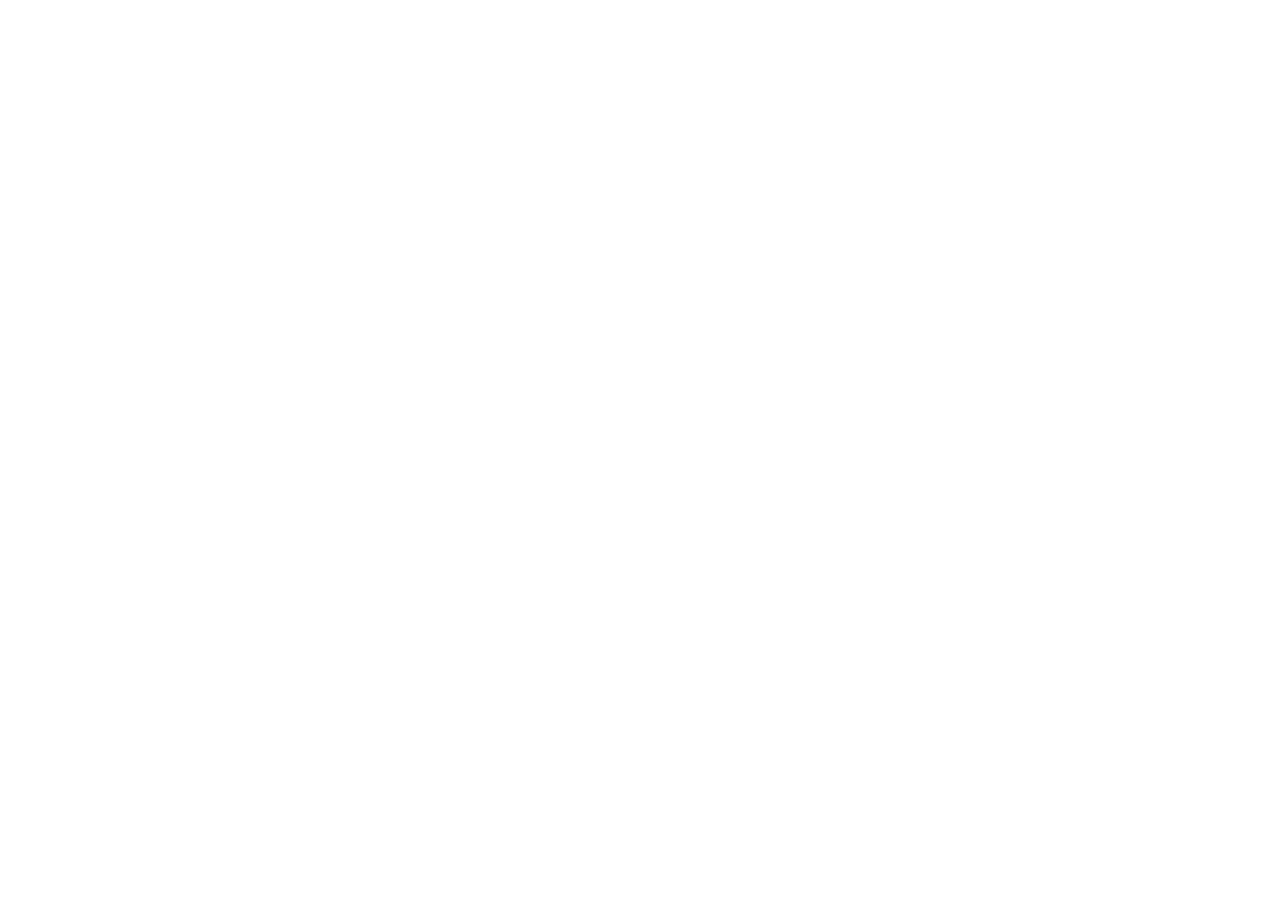
==== index.html @ 758a144c "initial commit" ====
<!DOCTYPE html>
<html lang="en">
    
<head>
    <meta charset="UTF-8">
    <meta name="viewport" content="width=device-width, initial-scale=1.0">
    <meta http-equiv="X-UA-Compatible" content="ie=edge">
    <title>Document</title>
</head>

<body>
    
</body>
</html>
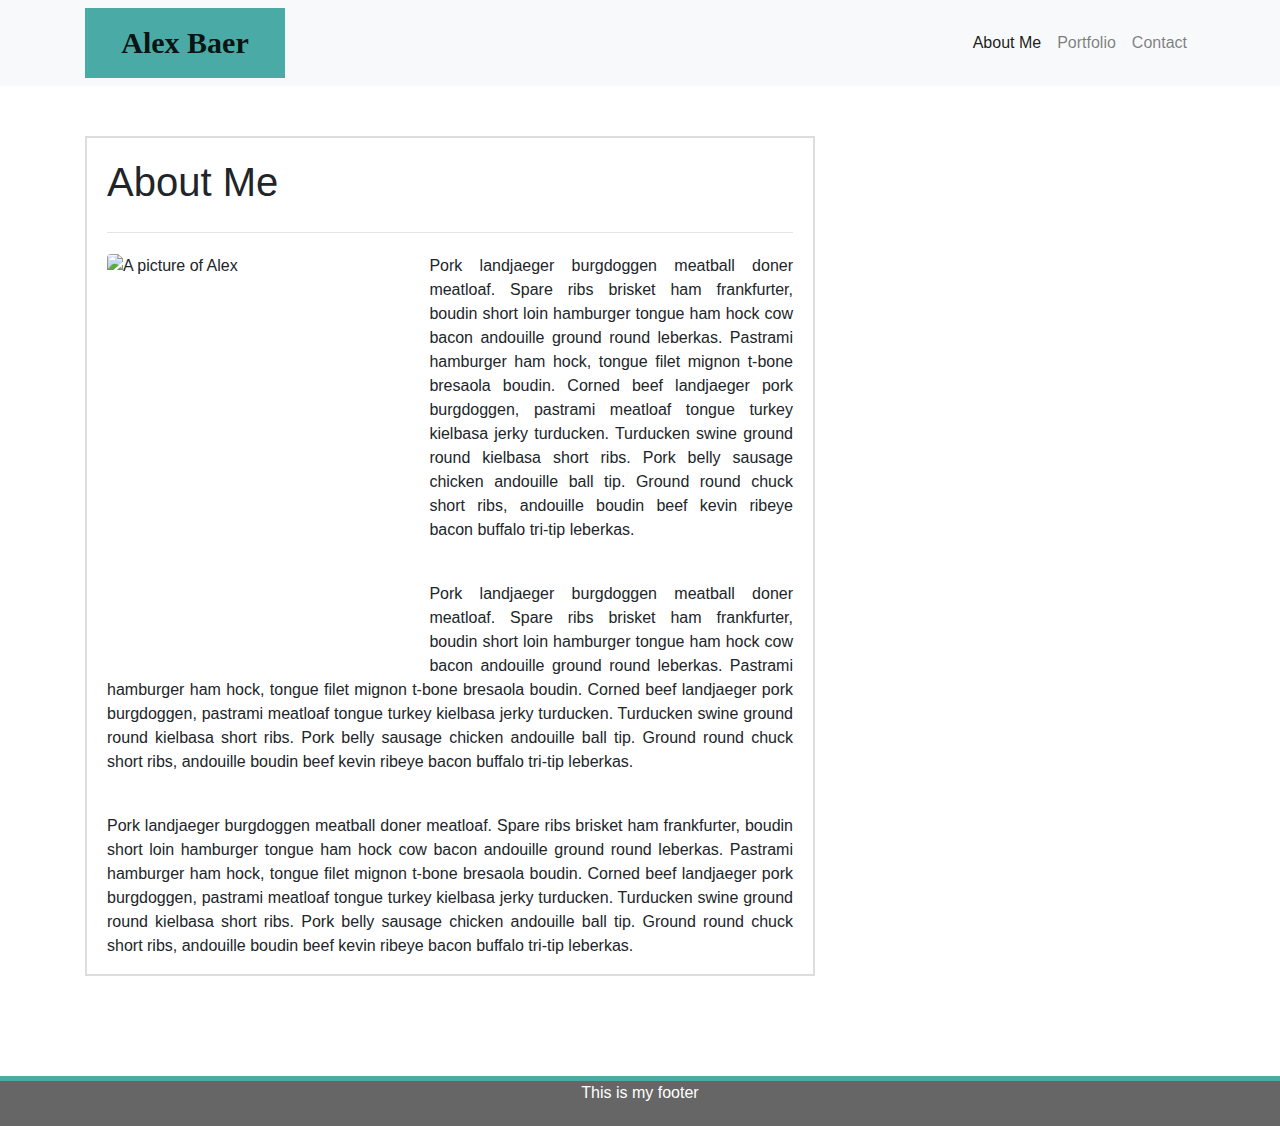
==== commit 72563829: "index page almost complete with css" ====
--- a/index.html
+++ b/index.html
@@ -1,14 +1,66 @@
 <!DOCTYPE html>
 <html lang="en">
-    
+
 <head>
     <meta charset="UTF-8">
     <meta name="viewport" content="width=device-width, initial-scale=1.0">
-    <meta http-equiv="X-UA-Compatible" content="ie=edge">
-    <title>Document</title>
+    <title>Bootstrap-Portfolio</title>
+    <link rel="stylesheet" href="https://stackpath.bootstrapcdn.com/bootstrap/4.3.1/css/bootstrap.min.css" integrity="sha384-ggOyR0iXCbMQv3Xipma34MD+dH/1fQ784/j6cY/iJTQUOhcWr7x9JvoRxT2MZw1T" crossorigin="anonymous">
+    <link rel="stylesheet" href="stylesheet.css">
 </head>
 
-<body>
-    
+<body background="Assetts/regal.png">
+    <!--Nav Bar-->
+    <header>
+            <nav class="navbar navbar-expand-lg navbar-light bg-light">
+                <div class="container">
+                    <div class="navbar-header">
+                            <a class="navbar-brand" href="index.html">Alex Baer</a>
+                    </div>
+                    <ul class="navbar-nav">
+                            <li class="nav-item active">
+                              <a class="nav-link" href="index.html">About Me <span class="sr-only">(current)</span></a>
+                            </li>
+                            <li class="nav-item">
+                              <a class="nav-link" href="portfolio.html">Portfolio</a>
+                            </li>
+                            <li class="nav-item">
+                              <a class="nav-link" href="contact.html">Contact</a>
+                            </li>
+                          </ul>
+                </div>
+                  </nav>
+    </header>
+
+    <!--About Me-->
+<div class="container" id="main-content">
+        <div class="row">
+            <div class="col-lg-8 col-md-8 col-sm-12">
+                <section class="main-section">
+                    <h1>About Me</h1>
+                    <hr>
+                    <img src="Assetts/About_Me_Image.jpeg" class="rounded float-left" class="rounded" id="aboutmeimage" alt="A picture of Alex" style="width:302.4px;height:403.2px;">
+                    <p>
+                            Pork landjaeger burgdoggen meatball doner meatloaf. Spare ribs brisket ham frankfurter, boudin short loin hamburger tongue ham hock cow bacon andouille ground round leberkas. Pastrami hamburger ham hock, tongue filet mignon t-bone bresaola boudin. Corned beef landjaeger pork burgdoggen, pastrami meatloaf tongue turkey kielbasa jerky turducken. Turducken swine ground round kielbasa short ribs. Pork belly sausage chicken andouille ball tip. Ground round chuck short ribs, andouille boudin beef kevin ribeye bacon buffalo tri-tip leberkas.
+                    </p>
+                    <br>
+                    <p>
+                            Pork landjaeger burgdoggen meatball doner meatloaf. Spare ribs brisket ham frankfurter, boudin short loin hamburger tongue ham hock cow bacon andouille ground round leberkas. Pastrami hamburger ham hock, tongue filet mignon t-bone bresaola boudin. Corned beef landjaeger pork burgdoggen, pastrami meatloaf tongue turkey kielbasa jerky turducken. Turducken swine ground round kielbasa short ribs. Pork belly sausage chicken andouille ball tip. Ground round chuck short ribs, andouille boudin beef kevin ribeye bacon buffalo tri-tip leberkas.
+                    </p>
+                    <br>
+                    <p>
+                            Pork landjaeger burgdoggen meatball doner meatloaf. Spare ribs brisket ham frankfurter, boudin short loin hamburger tongue ham hock cow bacon andouille ground round leberkas. Pastrami hamburger ham hock, tongue filet mignon t-bone bresaola boudin. Corned beef landjaeger pork burgdoggen, pastrami meatloaf tongue turkey kielbasa jerky turducken. Turducken swine ground round kielbasa short ribs. Pork belly sausage chicken andouille ball tip. Ground round chuck short ribs, andouille boudin beef kevin ribeye bacon buffalo tri-tip leberkas.
+                    </p>
+                </section>
+            
+            </div>
+        </div>
+</div>
+    <!--Footer-->
+    <div>
+            <footer class="footer">
+                This is my footer
+            </footer>
+            </div>
 </body>
 </html>--- a/stylesheet.css
+++ b/stylesheet.css
@@ -0,0 +1,70 @@
+
+
+.navbar-brand {
+    float: left;
+    width: 200px;
+    height: 100%;
+    font-size: 30px;
+    font-weight: 700;
+    text-align: center;
+    line-height: 60px;
+    background: #4aaaa5;
+    color: #ffffff;
+    font-family: Georgia, 'Times New Roman', Times, serif;
+}
+
+nav a:hover {
+    background-color: #ddd;
+    color: black;
+  }
+
+.main-section {
+padding-top: 20px;
+/* margin-right: 20px; */
+/* margin-left: 20px; */
+margin-top: 50px;
+border: 2px solid #dddddd;
+background: #ffffff;
+font-family: 'Arial', 'Helvetica Neue', Helvetica, sans-serif;
+}
+
+.main-section h1 {
+    padding-bottom: 10px;
+    margin-left: 20px;
+}
+
+.main-section hr {
+    padding-bottom: 5px;
+    margin-right: 20px;
+    margin-left: 20px;
+}
+
+.main-section p {
+    /* margin-right: 20px; */
+    text-align: justify;
+    padding-left: 20px;
+    padding-right: 20px;
+    /* margin-left: 20px; */
+}
+
+.rounded {
+margin-left: 20px;
+margin-right: 20px;
+}
+
+#AboutMeImage {
+    /* box-sizing: border-box; */
+}
+
+.footer {
+    /* position: fixed; */
+    left: 0;
+    bottom: 0;
+    width: 100%;
+    background: #666666;
+    color: white;
+    text-align: center;
+    height: 50px;
+    border-top: 5px solid #4aaaa5;
+    margin-top: 100px;
+}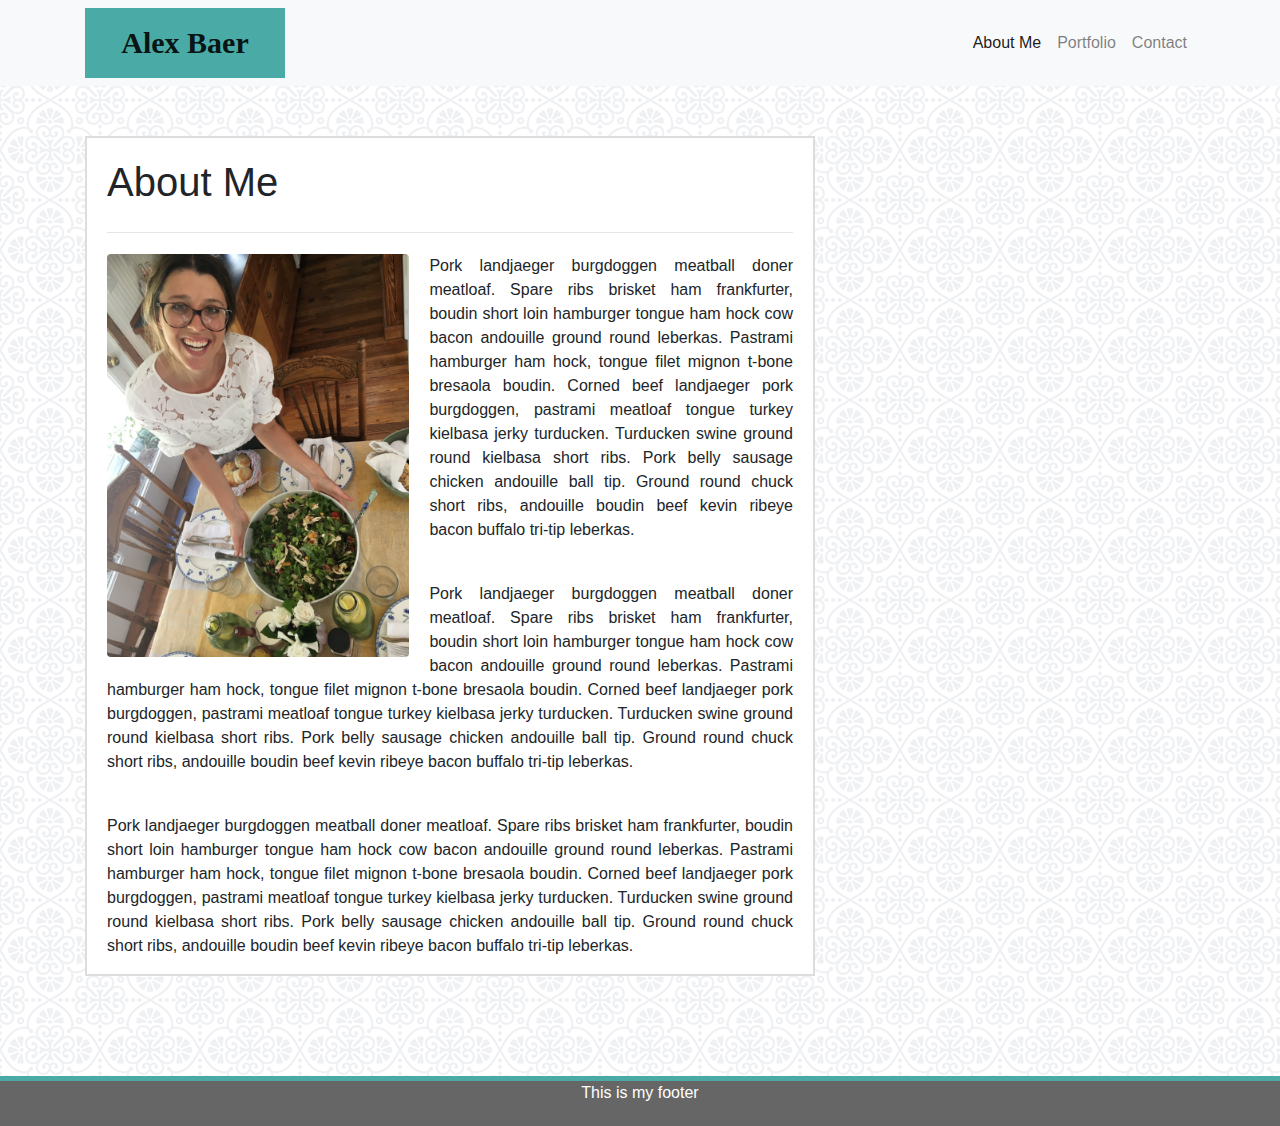
==== commit da875de5: "submitting pages" ====
--- a/index.html
+++ b/index.html
@@ -9,7 +9,7 @@
     <link rel="stylesheet" href="stylesheet.css">
 </head>
 
-<body background="Assetts/regal.png">
+<body background="Assets/regal.png">
     <!--Nav Bar-->
     <header>
             <nav class="navbar navbar-expand-lg navbar-light bg-light">
@@ -39,7 +39,7 @@
                 <section class="main-section">
                     <h1>About Me</h1>
                     <hr>
-                    <img src="Assetts/About_Me_Image.jpeg" class="rounded float-left" class="rounded" id="aboutmeimage" alt="A picture of Alex" style="width:302.4px;height:403.2px;">
+                    <img src="Assets/About_Me_Image.jpeg" class="rounded float-left" class="rounded" id="aboutmeimage" alt="A picture of Alex" style="width:302.4px;height:403.2px;">
                     <p>
                             Pork landjaeger burgdoggen meatball doner meatloaf. Spare ribs brisket ham frankfurter, boudin short loin hamburger tongue ham hock cow bacon andouille ground round leberkas. Pastrami hamburger ham hock, tongue filet mignon t-bone bresaola boudin. Corned beef landjaeger pork burgdoggen, pastrami meatloaf tongue turkey kielbasa jerky turducken. Turducken swine ground round kielbasa short ribs. Pork belly sausage chicken andouille ball tip. Ground round chuck short ribs, andouille boudin beef kevin ribeye bacon buffalo tri-tip leberkas.
                     </p>
@@ -57,7 +57,7 @@
         </div>
 </div>
     <!--Footer-->
-    <div>
+    <div class="row">
             <footer class="footer">
                 This is my footer
             </footer>
--- a/stylesheet.css
+++ b/stylesheet.css
@@ -13,9 +13,20 @@
     font-family: Georgia, 'Times New Roman', Times, serif;
 }
 
+.navbar-brand a {
+    color: #ffffff
+}
+.navbar-light{
+    color: #ffffff
+}
+
 nav a:hover {
     background-color: #ddd;
     color: black;
+  }
+  nav a:visited {
+    
+    color: #ddd;
   }
 
 .main-section {
@@ -26,6 +37,7 @@
 border: 2px solid #dddddd;
 background: #ffffff;
 font-family: 'Arial', 'Helvetica Neue', Helvetica, sans-serif;
+overflow: auto;
 }
 
 .main-section h1 {
@@ -56,6 +68,47 @@
     /* box-sizing: border-box; */
 }
 
+.box {
+    float: left;
+    height: 300px;
+    width: 300px;
+    margin: 20px;
+    text-align: center;
+    color: white;
+    font-size: 18px;
+  }
+  
+  .box p {
+      background: #4aaaa5;
+      margin-top: 200px;
+      padding: 10px;
+  }
+  
+  #box1 {
+      background: gray;
+  }
+  
+  #box2 {
+      background: gray;
+  }
+  
+  #box3 {
+      background: gray;
+  }
+  
+  #box4 {
+      background: gray;
+  }
+  
+  #box5 {
+      background: gray;
+  }
+
+form {
+    margin-left: 20px;
+    margin-right: 20px;
+}
+
 .footer {
     /* position: fixed; */
     left: 0;
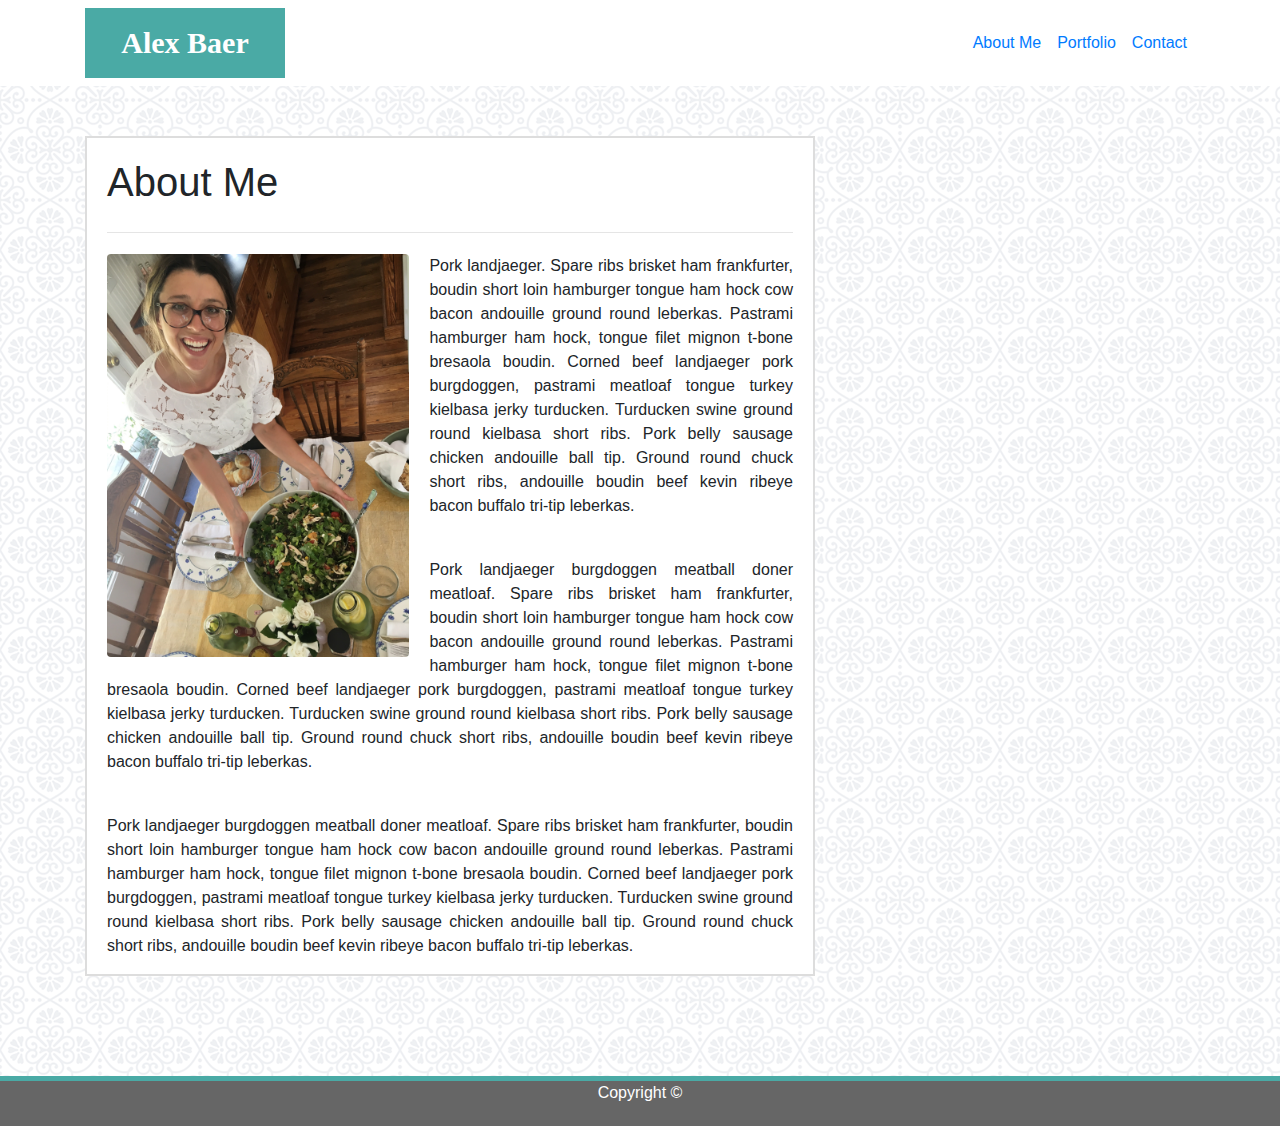
==== commit 527a872c: "fix to header and footer" ====
--- a/index.html
+++ b/index.html
@@ -12,7 +12,7 @@
 <body background="Assets/regal.png">
     <!--Nav Bar-->
     <header>
-            <nav class="navbar navbar-expand-lg navbar-light bg-light">
+            <nav class="navbar navbar-expand-lg">
                 <div class="container">
                     <div class="navbar-header">
                             <a class="navbar-brand" href="index.html">Alex Baer</a>
@@ -41,7 +41,7 @@
                     <hr>
                     <img src="Assets/About_Me_Image.jpeg" class="rounded float-left" class="rounded" id="aboutmeimage" alt="A picture of Alex" style="width:302.4px;height:403.2px;">
                     <p>
-                            Pork landjaeger burgdoggen meatball doner meatloaf. Spare ribs brisket ham frankfurter, boudin short loin hamburger tongue ham hock cow bacon andouille ground round leberkas. Pastrami hamburger ham hock, tongue filet mignon t-bone bresaola boudin. Corned beef landjaeger pork burgdoggen, pastrami meatloaf tongue turkey kielbasa jerky turducken. Turducken swine ground round kielbasa short ribs. Pork belly sausage chicken andouille ball tip. Ground round chuck short ribs, andouille boudin beef kevin ribeye bacon buffalo tri-tip leberkas.
+                            Pork landjaeger. Spare ribs brisket ham frankfurter, boudin short loin hamburger tongue ham hock cow bacon andouille ground round leberkas. Pastrami hamburger ham hock, tongue filet mignon t-bone bresaola boudin. Corned beef landjaeger pork burgdoggen, pastrami meatloaf tongue turkey kielbasa jerky turducken. Turducken swine ground round kielbasa short ribs. Pork belly sausage chicken andouille ball tip. Ground round chuck short ribs, andouille boudin beef kevin ribeye bacon buffalo tri-tip leberkas.
                     </p>
                     <br>
                     <p>
@@ -59,7 +59,7 @@
     <!--Footer-->
     <div class="row">
             <footer class="footer">
-                This is my footer
+              Copyright &copy
             </footer>
             </div>
 </body>
--- a/stylesheet.css
+++ b/stylesheet.css
@@ -1,4 +1,7 @@
 
+header {
+    background: #ffffff;
+}
 
 .navbar-brand {
     float: left;
@@ -16,16 +19,16 @@
 .navbar-brand a {
     color: #ffffff
 }
-.navbar-light{
+/* .navbar-light{
     color: #ffffff
-}
+} */
 
 nav a:hover {
-    background-color: #ddd;
+    background-color: #4aaaa5;
     color: black;
   }
+
   nav a:visited {
-    
     color: #ddd;
   }
 
@@ -38,6 +41,7 @@
 background: #ffffff;
 font-family: 'Arial', 'Helvetica Neue', Helvetica, sans-serif;
 overflow: auto;
+margin-bottom: 100px;
 }
 
 .main-section h1 {
@@ -110,7 +114,7 @@
 }
 
 .footer {
-    /* position: fixed; */
+    position: bottom fixed;
     left: 0;
     bottom: 0;
     width: 100%;
@@ -119,5 +123,59 @@
     text-align: center;
     height: 50px;
     border-top: 5px solid #4aaaa5;
-    margin-top: 100px;
-}+    /* margin-top: 100px; */
+}
+
+@media screen and (max-width: 768px) {
+   .box {
+       /* float: left; */
+       height: 150px;
+       width: 150px;
+   }
+
+   .box p {
+       margin-top: 80px;
+       font-size: 13px;
+       text-align: center;
+   }
+}
+
+@media screen and (max-width: 640px) {
+ 
+      
+      .navbar-brand {
+        float: none;
+        position: absolute;
+        top: 0;
+        left: 0;
+        right: 0;
+        /* transform: translate (-50%, -50%); */
+        width: 100%;
+        height: 60px;
+        }
+
+        .navbar-nav {
+            text-align: center;
+        }
+        .navbar-nav ul {
+            float: none;
+            position: relative;
+            /* display: fixed; */
+            top: 75px;
+            margin-bottom: 15px;
+            right: 30px;
+            justify-content: center;
+            display: flex;
+            display: inline-block;
+            /* display: inline-block; */
+        }
+
+        .navbar-nav li {
+            display: inline-block;
+        }
+        
+        .navbar-nav a {
+            display: inline-block;
+        }
+}
+   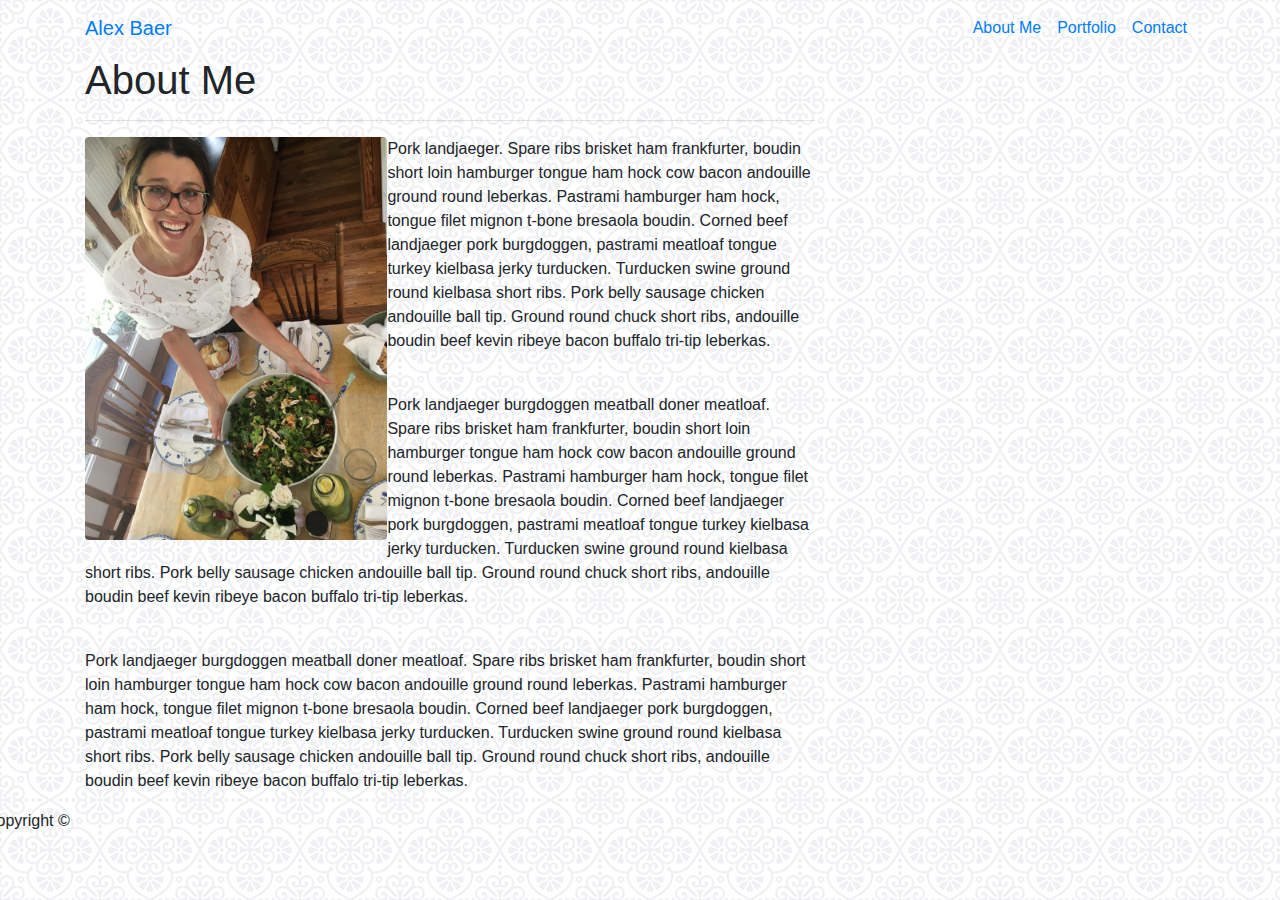
==== commit c120a7d8: "media queries added" ====
--- a/index.html
+++ b/index.html
@@ -6,7 +6,7 @@
     <meta name="viewport" content="width=device-width, initial-scale=1.0">
     <title>Bootstrap-Portfolio</title>
     <link rel="stylesheet" href="https://stackpath.bootstrapcdn.com/bootstrap/4.3.1/css/bootstrap.min.css" integrity="sha384-ggOyR0iXCbMQv3Xipma34MD+dH/1fQ784/j6cY/iJTQUOhcWr7x9JvoRxT2MZw1T" crossorigin="anonymous">
-    <link rel="stylesheet" href="stylesheet.css">
+    <link rel="stylesheet" href="assets/stylesheet.css">
 </head>
 
 <body background="Assets/regal.png">
